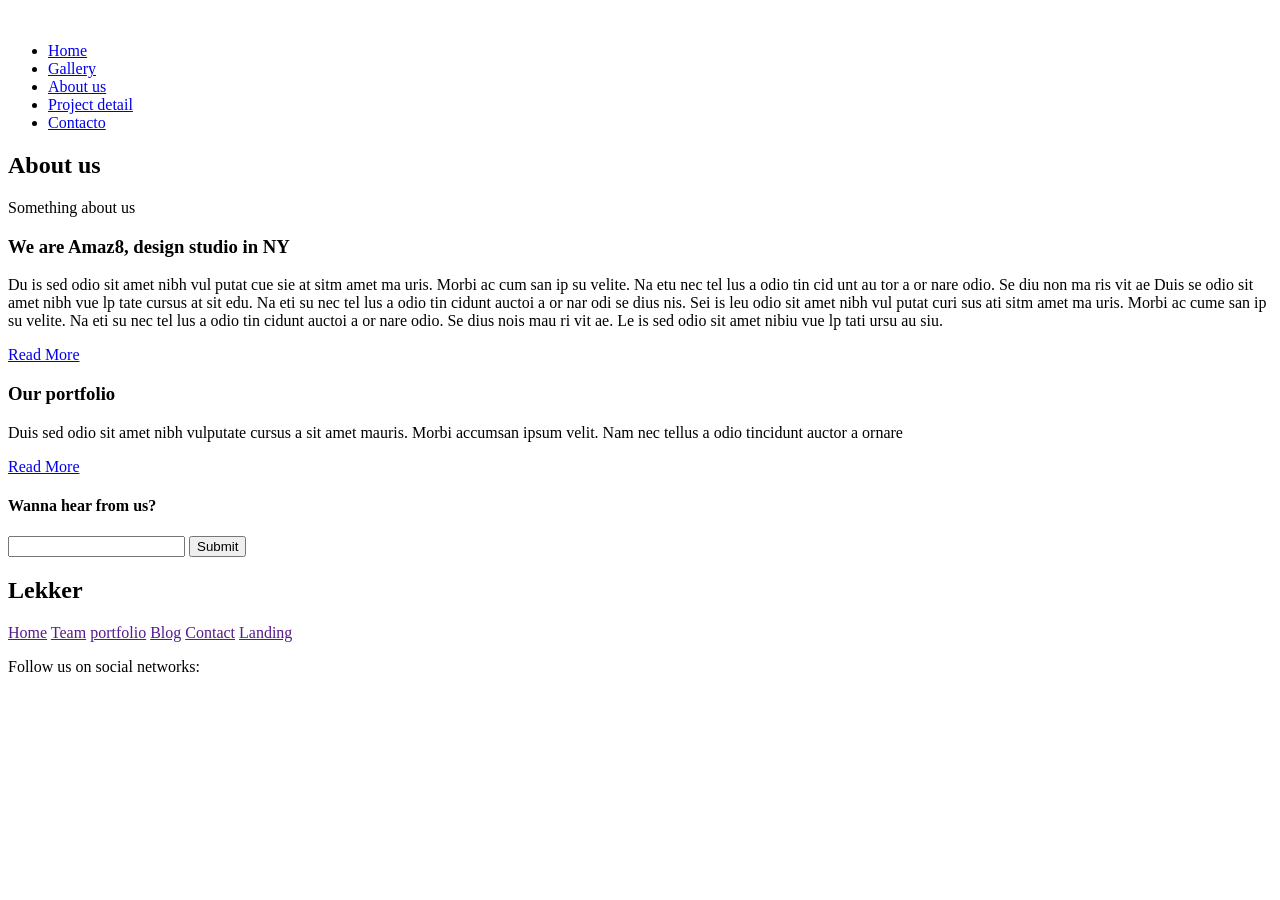
==== aboutUs.html @ 7061dafe "first commit" ====
<!DOCTYPE html>
<html lang="en">
<head>
    <meta charset="UTF-8">
    <meta name="viewport" content="width=device-width, initial-scale=1.0">
    <title>About us</title>
</head>
<body>
       <header>
         <a href="" class="logo">  
                <img src="" alt="">
        <nav>
           
            </a>

            <ul>
             <li><a href="#">Home</a></li>
             <li><a href="#">Gallery</a></li>
             <li><a href="#">About us</a></li>
             <li><a href="#">Project detail</a></li>
             <li><a href="#">Contacto</a></li>
            </ul>
        </nav>
    </header>

    <main>
        <section>
                <h1>About us</h1>
    <div>
        <article>
            
                <p>Something about us</p>
                <h3>We are Amaz8, design studio in NY</h3>
                <p>Du is sed odio sit amet nibh vul putat cue sie at sitm amet ma uris. Morbi ac cum san ip su velite. Na etu nec tel lus a odio tin cid unt au tor a or nare odio. Se diu non ma ris vit ae Duis se odio sit amet nibh vue lp tate cursus at sit edu. Na eti su nec tel lus a odio tin cidunt auctoi a or nar odi se dius nis.

Sei is leu odio sit amet nibh vul putat curi sus ati sitm amet ma uris. Morbi ac cume san ip su velite. Na eti su nec tel lus a odio tin cidunt auctoi a or nare odio. Se dius nois mau ri vit ae. Le is sed odio sit amet nibiu vue lp tati ursu au siu. </p>
                <a href="#">Read More</a>
        </article>
    </div>
                <!--Acá las imagenes con el texto arriba que lo copio de la home-->
            <article>
                <h3>Our portfolio</h3>
                <p>Duis sed odio sit amet nibh vulputate cursus a sit amet mauris. Morbi accumsan ipsum velit. Nam nec tellus a odio tincidunt auctor a ornare</p>
                <a href="#">Read More</a>
            </article>
            <article>
                <h4>Wanna hear from us?</h4>
                <label for="mail"></label>
                    <input type="mail" name="" id="">
                    <input type="submit">
            </article>
        
         </section>
    </main>

    <footer>
        <div>
        <article>
            <h1>Lekker</h1>
            <a href="">Home</a>
            <a href="">Team</a>
            <a href="">portfolio</a>
            <a href="">Blog</a>
            <a href="">Contact</a>
            <a href="">Landing
            </a>
            </article>
            <article>
                <p>Follow us on social networks:</p>
                <!-- links con imagenes a redes sociales. -->
            </article>
        </div>
    </footer>
</body>
</html>
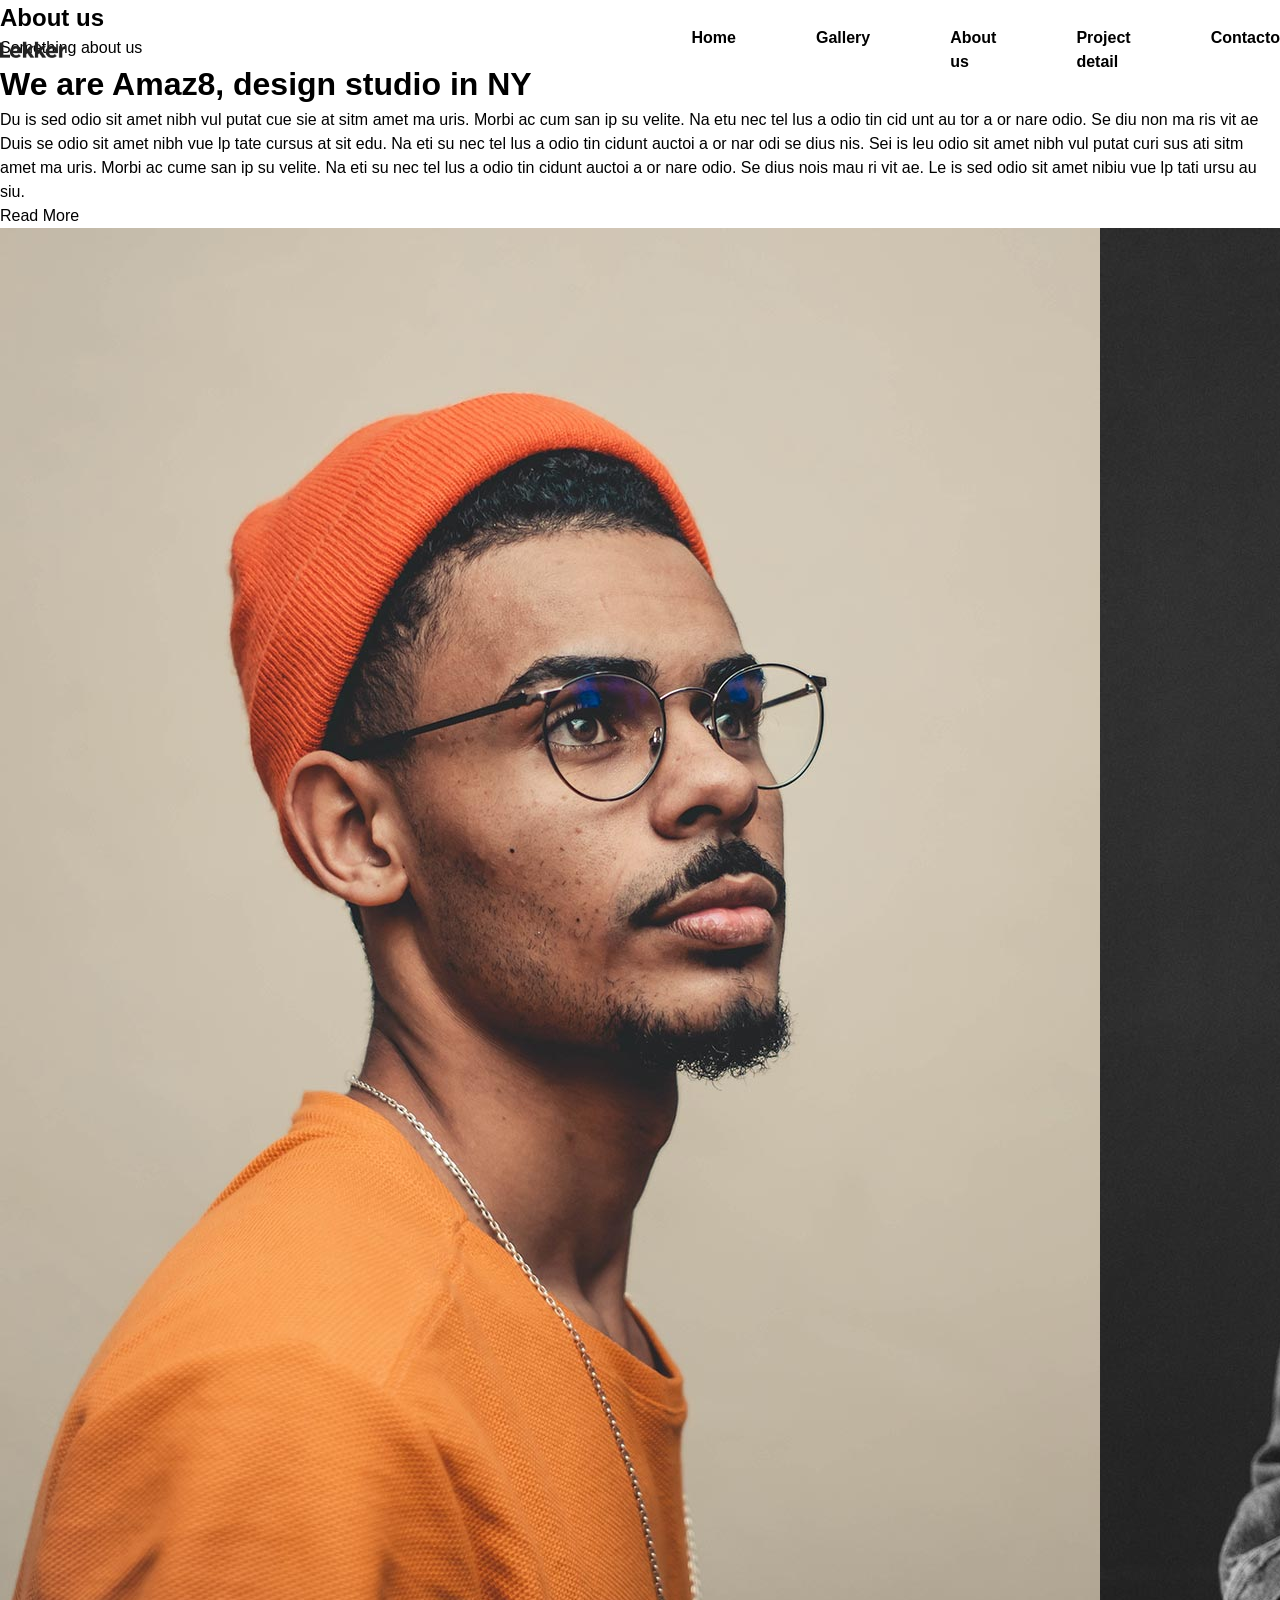
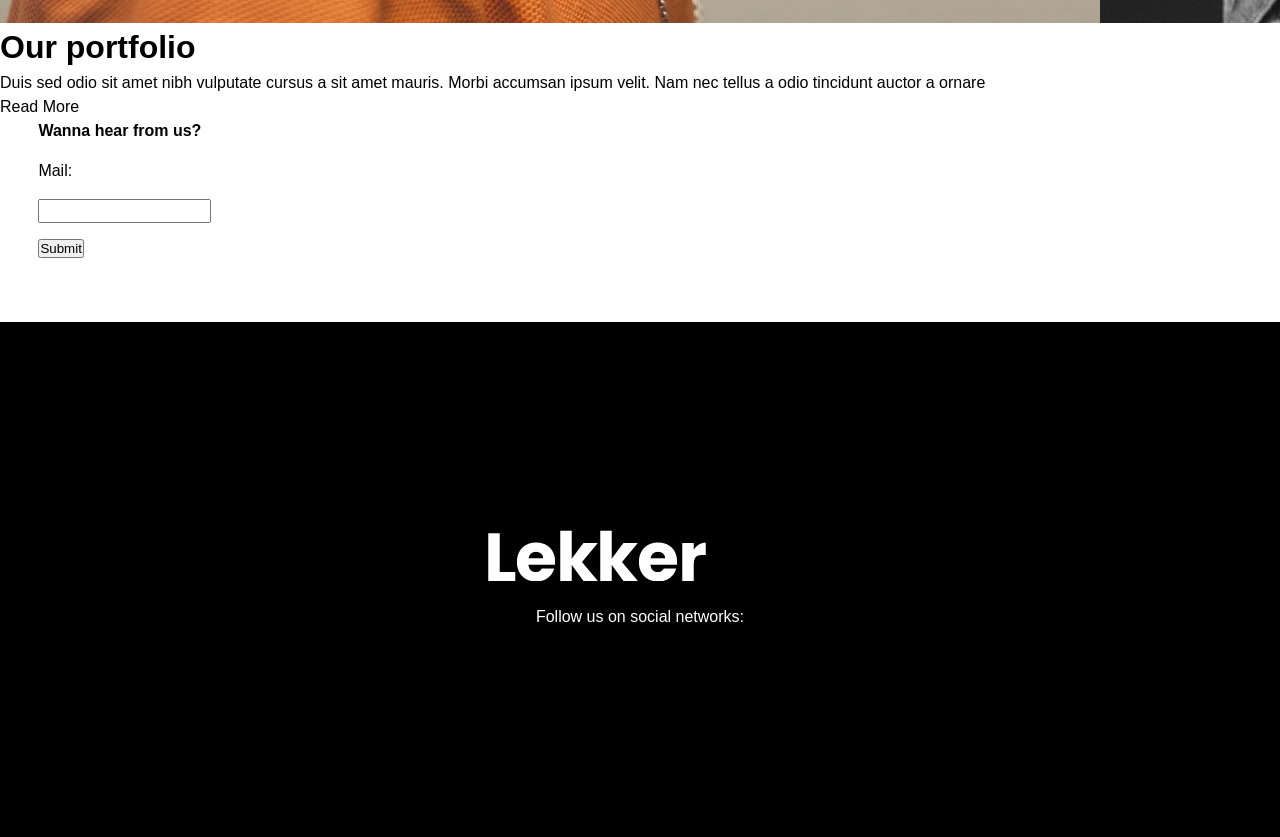
==== commit d4d6a191: "Actualizar archivo" ====
--- a/aboutUs.html
+++ b/aboutUs.html
@@ -3,22 +3,23 @@
 <head>
     <meta charset="UTF-8">
     <meta name="viewport" content="width=device-width, initial-scale=1.0">
+    <link rel="stylesheet" href="./assets/css/style.css">
     <title>About us</title>
 </head>
 <body>
        <header>
-         <a href="" class="logo">  
-                <img src="" alt="">
+         <h1>
+            <a href="index.html" class="logo">  
+                <img class="logo" src="./assets/img/img66.png" alt="logoLekker">
+             </a>
+        </h1>
         <nav>
-           
-            </a>
-
-            <ul>
-             <li><a href="#">Home</a></li>
-             <li><a href="#">Gallery</a></li>
-             <li><a href="#">About us</a></li>
-             <li><a href="#">Project detail</a></li>
-             <li><a href="#">Contacto</a></li>
+            <ul class="flex gap">
+             <li><a href="index.html">Home</a></li>
+             <li><a href="gallery.html">Gallery</a></li>
+             <li><a href="aboutUs.html">About us</a></li>
+             <li><a href="projectDetail.html">Project detail</a></li>
+             <li><a href="#contacto">Contacto</a></li>
             </ul>
         </nav>
     </header>
@@ -37,18 +38,26 @@
                 <a href="#">Read More</a>
         </article>
     </div>
-                <!--Acá las imagenes con el texto arriba que lo copio de la home-->
+              <section id="us">
+            <div class="flex wcien">
+                <img class="wimagen" src="./assets/img/img30.jpg" alt="img30">
+                <img class="wimagen" src="./assets/img/img31.jpg" alt="img31">
+                <img class="wimagen" src="./assets/img/img32.jpg" alt="img32">
+                <img class="wimagen" src="./assets/img/img33.jpg" alt="img33">
+                <img class="wimagen" src="./assets/img/img34.jpg" alt="img34">
+            </div>
+
             <article>
                 <h3>Our portfolio</h3>
                 <p>Duis sed odio sit amet nibh vulputate cursus a sit amet mauris. Morbi accumsan ipsum velit. Nam nec tellus a odio tincidunt auctor a ornare</p>
                 <a href="#">Read More</a>
             </article>
-            <article>
+            <form id="contacto">
                 <h4>Wanna hear from us?</h4>
-                <label for="mail"></label>
-                    <input type="mail" name="" id="">
+                <label for="mail">Mail:</label>
+                    <input type="mail" name="mail" id="mail">
                     <input type="submit">
-            </article>
+            </form>
         
          </section>
     </main>
@@ -56,7 +65,9 @@
     <footer>
         <div>
         <article>
-            <h1>Lekker</h1>
+            <a href="index.html" class="logo">  
+                <img src="./assets/img/img65.png" alt="logoFooter">
+             </a>
             <a href="">Home</a>
             <a href="">Team</a>
             <a href="">portfolio</a>
--- a/assets/css/style.css
+++ b/assets/css/style.css
@@ -0,0 +1,447 @@
+*{
+    margin: 0;/*saco el margin que viene por default en todos los elementos*/
+    padding: 0;/*saco el padding que viene por default en todos los elementos*/
+    box-sizing: border-box;/*modifica el box model*/
+    text-decoration: none; /*quita el subrayado, usado especialmente en los elementos a*/
+    list-style: none;/*quita la viñeta de las listas*/
+    line-height: 1.5;/*interlineado. para mejor legibilidad de los textos*/
+    font-family: Verdana, Geneva, Tahoma, sans-serif;/*siempre ofrecer más de una opción de fuentes por seguridad*/
+}
+header, main, footer{
+    max-width: 1920px;
+    margin: 0, auto;
+}
+
+.margenIzq{
+  margin-left: 15%;
+}
+ header{
+  display: flex;             
+  justify-content: flex-start;
+  align-items: center;
+  margin-top: 2%;
+  font-family: "Poppins", sans-serif;
+  font-weight: 700;
+  font-style: normal;
+  position: absolute;
+  width: 100%;
+  gap: 35em;
+  z-index: 10
+ }
+
+.logo{
+max-width: 50%;
+height: auto;
+}
+.contenedorColumna{
+    display: flex;
+    flex-direction: column;
+    align-items: flex-start; 
+    text-align: left;
+    gap: 1em;
+}
+
+#sliderImg {
+  width: 100%;
+  height: 100vh;            
+  background-size: cover;      /* Estira la foto para que cubra todo el espacio sin deformarse */
+  background-position: center;  
+  position: relative;
+}
+#contenedorSlider{
+  height: 100vh;
+  display: flex;
+  justify-content: space-between;
+  align-items: center;
+  position: absolute;
+  width: 100%;      
+  padding: 2em;
+}
+
+#contenidoTestimonio{
+  text-align: center ;
+  width: 70%;
+  margin: 0 auto;
+}
+#sliderTestimonios{
+
+  display: flex;
+  justify-content: space-between;
+  align-items: center;
+  position: absolute;
+  width: 100%;      
+  padding: 2em; 
+}
+#testimonios{
+  width: 100%;
+  position: relative;
+}
+
+.overlay-container{
+	position: relative;
+}
+
+
+.overlay{
+	position: absolute;
+    top: 0;
+    left: 0;
+    width: 100%;
+    height: 100%;
+    background-color: rgba(0,0,0,0.5);
+    transition: .8s ease;
+	opacity:0;
+	display: flex;
+	justify-content: center;
+	align-items: center;
+  gap: 1.5;
+}
+.overlay-container:hover .overlay{
+	opacity:1;
+}
+
+button{
+  background:none;
+  color:black;
+  padding: 0.5em;
+  border: none;
+  font-family: "Poppins", sans-serif;
+  font-weight: 900;
+  font-style: normal;
+}
+.datosContacto{
+  display: flex;
+  flex-direction: column;
+  gap: 0.3em;
+}
+h3{
+  font-size: 2em;
+  font-family: "Poppins", sans-serif;
+  font-weight: 700;
+  font-style: normal;
+}
+h2{
+  font-size: 3em;
+  font-family: "Poppins", sans-serif;
+  font-weight: 700;
+  font-style: normal;
+}
+a{
+  color: black;
+}
+.textoBlanco{
+  color: white;
+  position: absolute;
+}
+.gapImagenes{
+  gap: 0.5em;
+}
+
+.fondoGris{
+  background-color: #F7F7F7;
+}
+.columnaCentrado{
+   display: flex;
+    flex-direction: column;
+    align-items: center; 
+    gap: 1.5em;
+}
+#hero{
+    align-self: flex-start;
+    padding-left: 10em;
+    padding-top: 18em;
+    padding-bottom: 5em;
+}
+main{
+    display: flex;
+    flex-direction: column;
+    align-items: center;
+}
+
+form{
+    display: flex;
+    flex-direction: column;
+    align-items: flex-start ;
+    gap: 1em;
+    margin-left: 3%;
+}
+img{
+    display: block;
+    max-width: 100%;
+    height: auto;
+ }
+.wsetenta{
+    max-width: 85%;
+}
+.wcien{
+    max-width: 100%;
+
+}
+.wcincuenta{
+    max-width: 60%;
+}
+.flex{
+    display: flex;
+    justify-content: space-between;
+}
+.wrap{
+    flex-wrap: wrap;
+}
+.wimagen1{
+
+  height: auto;
+}
+.wimagen2{
+  width: 100%;
+  height: 100%;
+}
+.wimagen3{
+    height: auto ;
+    width: 90% ;
+}
+
+.grid{
+    display: grid;
+    grid-template-columns: 1fr 1fr;
+}
+.textarea{
+  text-align: left;
+  background-color: #f7f7f7; 
+  border: none;              
+  padding: 5em 12em;    
+  
+}
+.input{
+  background-color: #f7f7f7; 
+  border: none;              
+  padding: 1em 1em; 
+}
+.marcas{
+    display: inline;
+    height: 13%;
+    width: 13%;
+    margin-left: 1.5%;
+    margin-right: 1.5%;
+    margin-bottom: 5%;
+}
+.gap{
+    gap: 5em;}
+
+.margenLogo{
+  margin-bottom: 20%;
+
+}
+.centrar{
+    text-align: center;
+}
+.paddingPortfolio{
+    padding-left: 2em;
+    padding-right: 2em;
+    padding-top: 2em;
+    padding-bottom: 2em;
+}
+.margenArriba{
+    margin-top: 10%;
+}
+
+.margenAbajo{
+    margin-bottom: 5%;
+}
+
+footer{
+    background-color: black;
+    margin-top: 5%;
+    padding: 13em;
+    display: flex;
+    justify-content: center; 
+    color: white;
+    text-align: center;
+    gap: 1;
+}
+
+.blanco{
+  color: white;
+}
+.botonNegro{
+    background-color: #1c1c1c; 
+    color: #ffffff;
+    border: none; 
+    border-radius: 0;
+    padding-left: 2.5em;
+    padding-right: 2.5em;
+    padding-top: 1em;
+    padding-bottom: 1em;
+     font-family: "Poppins", sans-serif;
+  font-weight: 600;
+  font-style: normal;
+}
+.numerosGrandes{
+  font-size: 10em;
+  color: #fde9e8;
+  font-family: "Poppins", sans-serif;
+  font-weight: 700;
+  position: absolute;
+}
+#prevTestimonio::before{
+content: " | ";
+color: black;
+margin-right: 15px;
+}
+#nextTestimonio::after{
+content: " | ";
+color: black;
+margin-left: 15px;
+}
+#prev::before{
+content: " | ";
+color: black;
+margin-right: 15px;
+}
+#next::after{
+content: " | ";
+color: black;
+margin-left: 15px;
+}
+.contenedorNumeros{
+  position: relative;        
+  display: flex;
+  justify-content: center;   
+  align-items: center;
+}
+.textoAdelante{
+  position: relative;
+}
+.gapNumerosGrandes{
+  gap: 10em;
+}
+.readMore{
+    color: #1c1c1c;
+     font-family: "Poppins", sans-serif;
+  font-weight: 700;
+  font-style: normal;
+}
+.textoImagenRedonda{
+  color: #1c1c1c;
+     font-family: "Poppins", sans-serif;
+  font-weight: 700;
+  font-style: normal;
+}
+.textoGris{
+  color: gray;
+}
+.readMore::after{
+  content: " | ";
+color: black;
+margin-left: 15px;
+}
+.poppins-thin {
+  font-family: "Poppins", sans-serif;
+  font-weight: 100;
+  font-style: normal;
+}
+
+.poppins-extralight {
+  font-family: "Poppins", sans-serif;
+  font-weight: 200;
+  font-style: normal;
+}
+
+.poppins-light {
+  font-family: "Poppins", sans-serif;
+  font-weight: 300;
+  font-style: normal;
+}
+
+p {
+  font-family: "Poppins", sans-serif;
+  font-weight: 400;
+  font-style: normal;
+}
+
+.poppins-medium {
+  font-family: "Poppins", sans-serif;
+  font-weight: 500;
+  font-style: normal;
+}
+
+.poppins-semibold {
+  font-size: 0.5;
+  font-family: "Poppins", sans-serif;
+  font-weight: 600;
+  font-style: normal;
+}
+
+.poppins-bold{
+  font-size: 3.5em;
+  font-family: "Poppins", sans-serif;
+  font-weight: 700;
+  font-style: normal;
+}
+
+.poppins-extrabold {
+  font-family: "Poppins", sans-serif;
+  font-weight: 800;
+  font-style: normal;
+}
+
+.poppins-black {
+  
+  font-family: "Poppins", sans-serif;
+  font-weight: 900;
+  font-style: normal;
+}
+
+.poppins-thin-italic {
+  font-family: "Poppins", sans-serif;
+  font-weight: 100;
+  font-style: italic;
+}
+
+.poppins-extralight-italic {
+  font-family: "Poppins", sans-serif;
+  font-weight: 200;
+  font-style: italic;
+}
+
+.poppins-light-italic {
+  font-family: "Poppins", sans-serif;
+  font-weight: 300;
+  font-style: italic;
+}
+
+.poppins-regular-italic {
+  font-family: "Poppins", sans-serif;
+  font-weight: 400;
+  font-style: italic;
+}
+
+.poppins-medium-italic {
+  font-family: "Poppins", sans-serif;
+  font-weight: 500;
+  font-style: italic;
+}
+
+.poppins-semibold-italic {
+  font-family: "Poppins", sans-serif;
+  font-weight: 600;
+  font-style: italic;
+}
+
+.poppins-bold-italic {
+  font-family: "Poppins", sans-serif;
+  font-weight: 700;
+  font-style: italic;
+}
+
+.poppins-extrabold-italic {
+  font-family: "Poppins", sans-serif;
+  font-weight: 800;
+  font-style: italic;
+}
+
+.poppins-black-italic {
+  font-family: "Poppins", sans-serif;
+  font-weight: 900;
+  font-style: italic;
+}
+
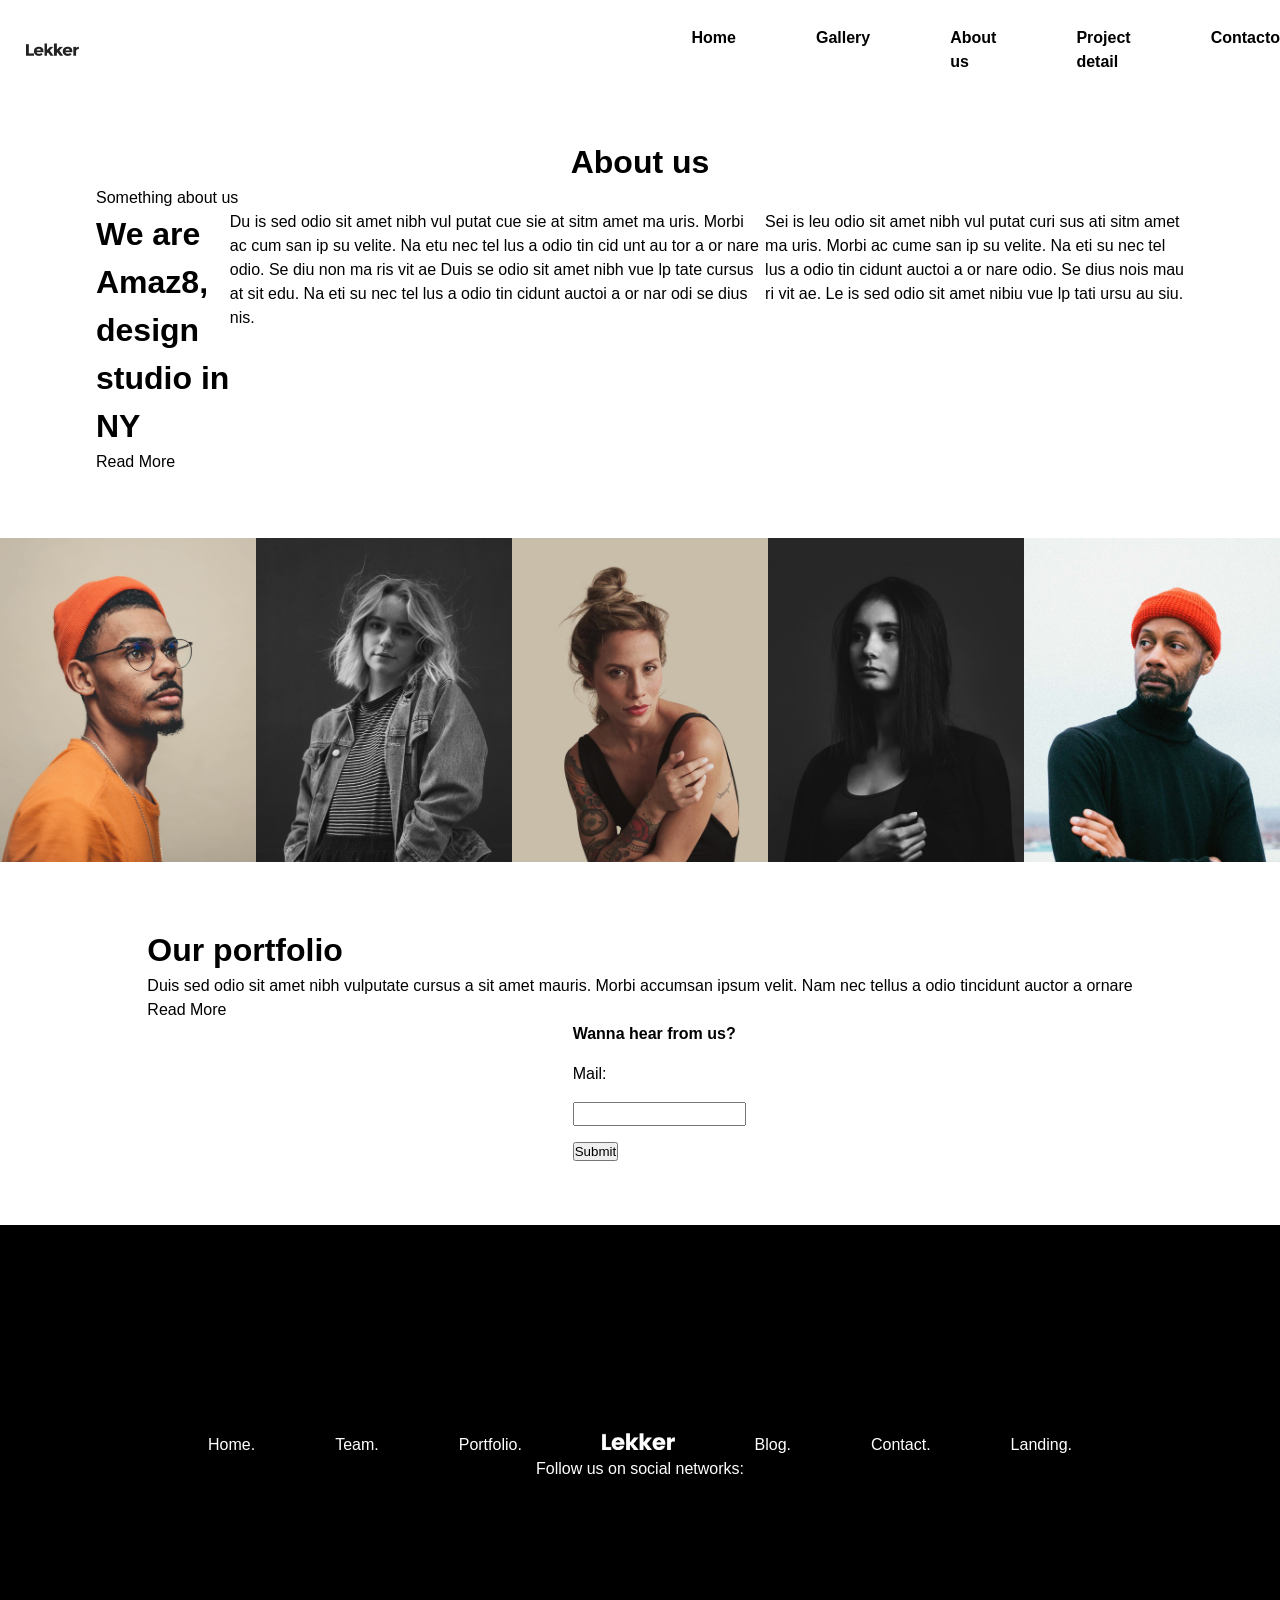
==== commit 3c71d518: "commit" ====
--- a/aboutUs.html
+++ b/aboutUs.html
@@ -7,8 +7,8 @@
     <title>About us</title>
 </head>
 <body>
-       <header>
-         <h1>
+       <header class="margenAbajo">
+         <h1 class="margenIzqPD">
             <a href="index.html" class="logo">  
                 <img class="logo" src="./assets/img/img66.png" alt="logoLekker">
              </a>
@@ -25,33 +25,76 @@
     </header>
 
     <main>
-        <section>
+        
                 <h1>About us</h1>
-    <div>
+    
+    <section class="wsetenta margenAbajo">
+    <div >
         <article>
-            
                 <p>Something about us</p>
+            <div class="flex">
                 <h3>We are Amaz8, design studio in NY</h3>
-                <p>Du is sed odio sit amet nibh vul putat cue sie at sitm amet ma uris. Morbi ac cum san ip su velite. Na etu nec tel lus a odio tin cid unt au tor a or nare odio. Se diu non ma ris vit ae Duis se odio sit amet nibh vue lp tate cursus at sit edu. Na eti su nec tel lus a odio tin cidunt auctoi a or nar odi se dius nis.
+                <p>Du is sed odio sit amet nibh vul putat cue sie at sitm amet ma uris. Morbi ac cum san ip su velite. Na etu nec tel lus a odio tin cid unt au tor a or nare odio. Se diu non ma ris vit ae Duis se odio sit amet nibh vue lp tate cursus at sit edu. Na eti su nec tel lus a odio tin cidunt auctoi a or nar odi se dius nis. </p>
 
-Sei is leu odio sit amet nibh vul putat curi sus ati sitm amet ma uris. Morbi ac cume san ip su velite. Na eti su nec tel lus a odio tin cidunt auctoi a or nare odio. Se dius nois mau ri vit ae. Le is sed odio sit amet nibiu vue lp tati ursu au siu. </p>
+                <p>Sei is leu odio sit amet nibh vul putat curi sus ati sitm amet ma uris. Morbi ac cume san ip su velite. Na eti su nec tel lus a odio tin cidunt auctoi a or nare odio. Se dius nois mau ri vit ae. Le is sed odio sit amet nibiu vue lp tati ursu au siu.</p>
+            </div>
                 <a href="#">Read More</a>
         </article>
+        
     </div>
-              <section id="us">
+    </section>
+              <section id="us" class="margenAbajo">
             <div class="flex wcien">
-                <img class="wimagen" src="./assets/img/img30.jpg" alt="img30">
-                <img class="wimagen" src="./assets/img/img31.jpg" alt="img31">
-                <img class="wimagen" src="./assets/img/img32.jpg" alt="img32">
-                <img class="wimagen" src="./assets/img/img33.jpg" alt="img33">
-                <img class="wimagen" src="./assets/img/img34.jpg" alt="img34">
-            </div>
-
+                <article class="overlay-container">
+                
+                <img class="wimagen2 imgUs" src="" alt="img30">
+                <div class="overlay">
+                    <p class="textoBlanco margenAbajo poppins-extrabold">Designer <br> </p>
+                    <p class="textoBlanco"> <br> Melvin Soto</p>
+                </div>
+                </article>
+                <article class="overlay-container">
+                    
+                <img class="wimagen2 imgUs" src="" alt="img31">
+                <div class="overlay">
+                    <p class="textoBlanco margenAbajo poppins-extrabold">Photographer <br> </p>
+                    <p class="textoBlanco"> <br> Bernice Ellis</p>
+                </div>
+                </article>
+                <article class="overlay-container">
+                    
+                <img class="wimagen2 imgUs" src="" alt="img32">
+                <div class="overlay">
+                    <p class="textoBlanco margenAbajo poppins-extrabold">Designer <br> </p>
+                    <p class="textoBlanco"> <br> Jemma Butron</p>
+                </div>
+                </article>
+                <article class="overlay-container">
+                   
+                <img class="wimagen2 imgUs" src="" alt="img33">
+                <div class="overlay">
+                    <p class="textoBlanco margenAbajo poppins-extrabold">Designer <br> </p>
+                    <p class="textoBlanco"> <br> Sonia Caldwell</p>
+                </div>
+                </article>
+                <article class="overlay-container">
+                   
+                <img class="wimagen2 imgUs" src="" alt="img34">
+                <div class="overlay">
+                    <p class="textoBlanco margenAbajo poppins-extrabold">Art director <br> </p>
+                    <p class="textoBlanco"> <br> Alberto Bowers</p>
+                </div>
+                </div>
+                </article>
+            </section>
+            <section>
             <article>
                 <h3>Our portfolio</h3>
                 <p>Duis sed odio sit amet nibh vulputate cursus a sit amet mauris. Morbi accumsan ipsum velit. Nam nec tellus a odio tincidunt auctor a ornare</p>
                 <a href="#">Read More</a>
             </article>
+            </section>
+
             <form id="contacto">
                 <h4>Wanna hear from us?</h4>
                 <label for="mail">Mail:</label>
@@ -59,22 +102,24 @@
                     <input type="submit">
             </form>
         
-         </section>
+         
     </main>
 
     <footer>
-        <div>
+        <div >
         <article>
+            <div class="flex gap">
+            <a class="blanco" href="index.html">Home.</a>
+            <a class="blanco" href="#us">Team.</a>
+            <a class="blanco" href="#ourPortfolio">Portfolio.</a>
             <a href="index.html" class="logo">  
-                <img src="./assets/img/img65.png" alt="logoFooter">
+                <img class="margenLogo margenAbajo" src="./assets/img/img65.png" alt="logoFooter">
              </a>
-            <a href="">Home</a>
-            <a href="">Team</a>
-            <a href="">portfolio</a>
-            <a href="">Blog</a>
-            <a href="">Contact</a>
-            <a href="">Landing
+            <a class="blanco" href="#">Blog.</a>
+            <a class="blanco" href="#contactoHome">Contact.</a>
+            <a class="blanco" href="#">Landing.
             </a>
+            </div>
             </article>
             <article>
                 <p>Follow us on social networks:</p>
@@ -82,5 +127,8 @@
             </article>
         </div>
     </footer>
+    <script src="aboutUs.js">
+   
+    </script>
 </body>
 </html>
--- a/assets/css/style.css
+++ b/assets/css/style.css
@@ -23,16 +23,24 @@
   font-family: "Poppins", sans-serif;
   font-weight: 700;
   font-style: normal;
-  position: absolute;
   width: 100%;
   gap: 35em;
-  z-index: 10
+  
  }
 
+.headerInicio{
+ position: absolute;
+ z-index: 10
+}
 .logo{
 max-width: 50%;
 height: auto;
 }
+
+.margenIzqPD{
+  margin-left: 2%;
+}
+
 .contenedorColumna{
     display: flex;
     flex-direction: column;
@@ -81,7 +89,30 @@
 	position: relative;
 }
 
-
+.contenedor{
+  position: relative;
+  display: flex;
+  justify-content: center; 
+  align-items: center;     
+  width: 100%;
+}
+
+.hijo{
+position: absolute;
+}
+.indexGalleryR{
+position: relative;
+}
+.indexGalleryA{
+position: absolute;
+bottom: 2.5em; 
+  left: 3em;     
+  z-index: 2;
+}
+.wimagen6{
+  width: 20%;
+  height: auto;
+}
 .overlay{
 	position: absolute;
     top: 0;
@@ -180,6 +211,10 @@
 .wcincuenta{
     max-width: 60%;
 }
+
+.wtreinta{
+  max-width: 30%;
+}
 .flex{
     display: flex;
     justify-content: space-between;
@@ -200,6 +235,10 @@
     width: 90% ;
 }
 
+.wimagen5{
+  width: 30%;
+  height: 30%;
+}
 .grid{
     display: grid;
     grid-template-columns: 1fr 1fr;
@@ -227,10 +266,6 @@
 .gap{
     gap: 5em;}
 
-.margenLogo{
-  margin-bottom: 20%;
-
-}
 .centrar{
     text-align: center;
 }
@@ -246,6 +281,10 @@
 
 .margenAbajo{
     margin-bottom: 5%;
+}
+
+.margenTexto{
+  margin-bottom: 15%;
 }
 
 footer{
@@ -271,10 +310,11 @@
     padding-right: 2.5em;
     padding-top: 1em;
     padding-bottom: 1em;
-     font-family: "Poppins", sans-serif;
-  font-weight: 600;
-  font-style: normal;
-}
+    font-family: "Poppins", sans-serif;
+    font-weight: 600;
+    font-style: normal;
+}
+
 .numerosGrandes{
   font-size: 10em;
   color: #fde9e8;
@@ -385,10 +425,11 @@
 }
 
 .poppins-black {
-  
+  font-size: 3em;
   font-family: "Poppins", sans-serif;
   font-weight: 900;
   font-style: normal;
+  line-height: 130%;
 }
 
 .poppins-thin-italic {
